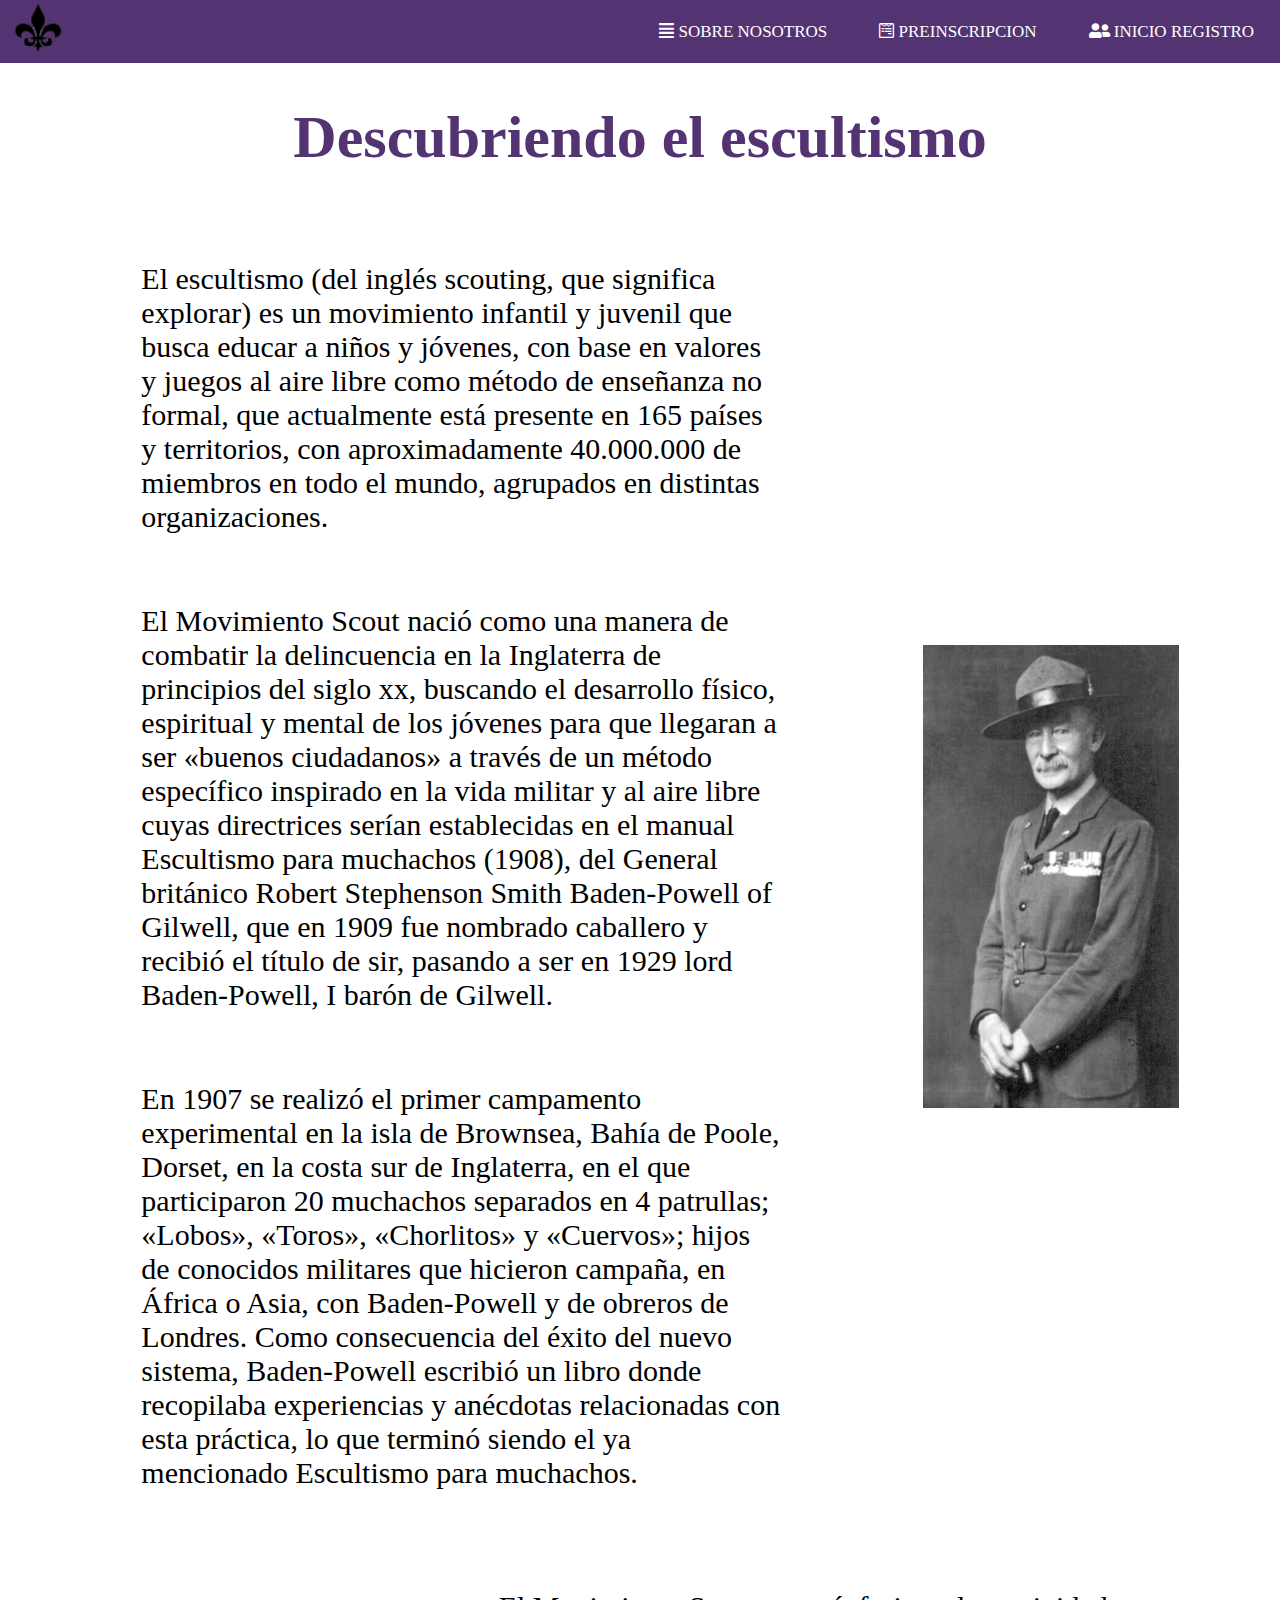
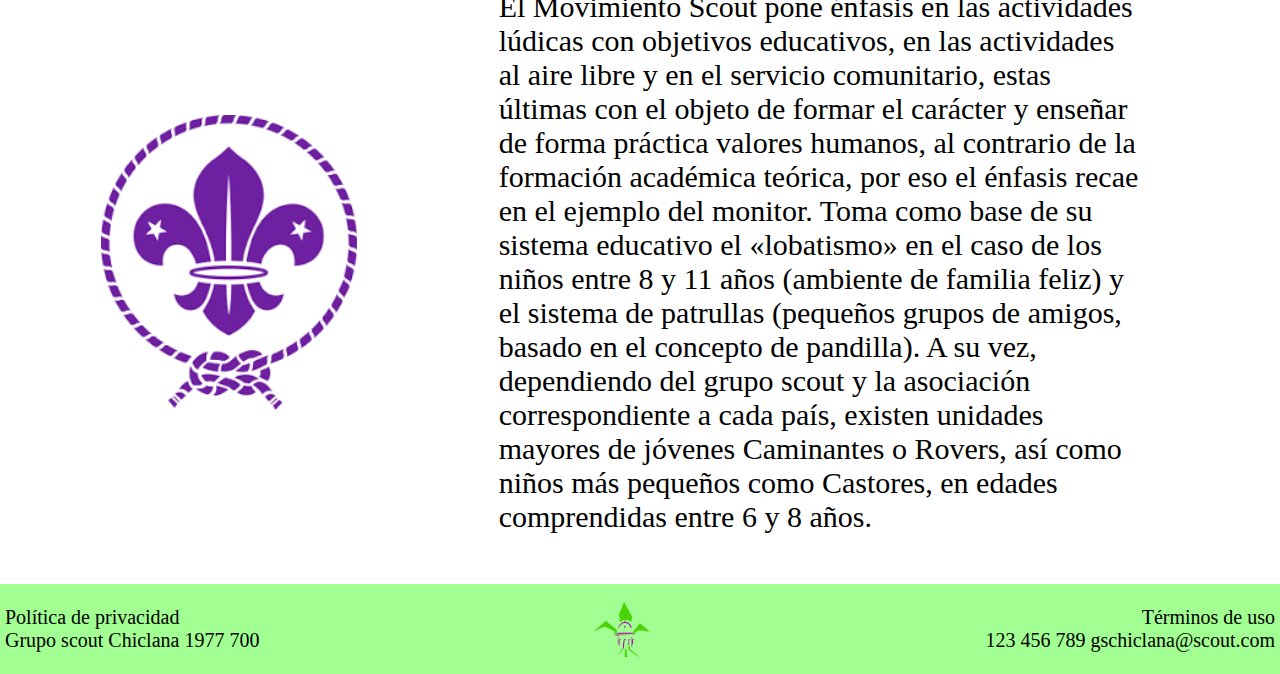
==== about-us.html @ 3678aa61 "sexto commit" ====
<!DOCTYPE html>
<html lang="es">

<head>
    <meta charset="UTF-8">
    <meta name="viewport" content="width=device-width, initial-scale=1.0">
    <link rel="stylesheet" href="css/styles.css">
    <link rel="stylesheet" href="https://cdnjs.cloudflare.com/ajax/libs/font-awesome/5.15.1/css/all.min.css">
    <title>Preinscripción</title>
</head>

<body>
    <header class="cabecera">
        <a href="index.html"><img src="img/logo2.png" alt="logo blanco" class="logo"></a>
        <nav class="navegador">
            <ul class="lista-menu">
                <li><a href="about-us.html" class="enlace-menu"><span class="fas fa-align-justify"></span> SOBRE
                        NOSOTROS</a></li>
                <li><a href="preinscripcion.html" class="enlace-menu"><span class="fab fa-wpforms"></span>
                        PREINSCRIPCION</a></li>
                <li><a href="registro.html" class="enlace-menu"><span class="fas fa-user-friends"></span> INICIO
                        REGISTRO</a></li>
                <li>
                    <ul class="menu-movil">
                        <li><a href="about-us.html" class="enlace-menu-movil"><span
                                    class="fas fa-align-justify"></span></a></li>
                        <li><a href="preinscripcion.html" class="enlace-menu-movil"><span
                                    class="fab fa-wpforms"></span></a></li>
                        <li><a href="registro.html" class="enlace-menu-movil"><span
                                    class="fas fa-user-friends"></span></a></li>
                    </ul>
                </li>
            </ul>
        </nav>
    </header>
    <main class="cuerpo cuerpo-columna">
        <h1 class="titulo">Descubriendo el escultismo</h1>
        <div class="contenedor">
            <div class="seccion-50">
                <div class="contenedor">
                    <p class="texto">El escultismo (del inglés scouting, que significa explorar) es un movimiento
                        infantil y juvenil que busca educar a niños y jóvenes, con base en valores y juegos al aire
                        libre como método de enseñanza no formal, que actualmente está presente en 165 países y
                        territorios, con aproximadamente 40.000.000 de miembros en todo el mundo, agrupados en distintas
                        organizaciones.
                    </p>
                </div>
                <div class="contenedor">
                    <p class="texto">El Movimiento Scout nació como una manera de combatir la delincuencia en la
                        Inglaterra de principios del siglo xx, buscando el desarrollo físico, espiritual y mental de los
                        jóvenes para que llegaran a ser «buenos ciudadanos» a través de un método específico inspirado
                        en la vida militar y al aire libre cuyas directrices serían establecidas en el manual Escultismo
                        para muchachos (1908), del General británico Robert Stephenson Smith Baden-Powell of Gilwell,
                        que en 1909 fue nombrado caballero y recibió el título de sir, pasando a ser en 1929 lord
                        Baden-Powell, I barón de Gilwell.
                    </p>
                </div>
                <div class="contenedor">
                    <p class="texto">En 1907 se realizó el primer campamento experimental en la isla de Brownsea, Bahía
                        de Poole, Dorset, en la costa sur de Inglaterra, en el que participaron 20 muchachos separados
                        en 4 patrullas; «Lobos», «Toros», «Chorlitos» y «Cuervos»; hijos de conocidos militares que
                        hicieron campaña, en África o Asia, con Baden-Powell y de obreros de Londres. Como consecuencia
                        del éxito del nuevo sistema, Baden-Powell escribió un libro donde recopilaba experiencias y
                        anécdotas relacionadas con esta práctica, lo que terminó siendo el ya mencionado Escultismo para
                        muchachos.
                    </p>
                </div>

            </div>
            <img class="imagen-M" src="img/badenpowell.png" alt="Baden Powell">
        </div>
        <div class="contenedor">
            <img class="imagen-M" src="img/flordelis.png" alt="Flor de lis">
            <div class="seccion-50">
                <div class="contenedor">
                    <p class="texto">El Movimiento Scout pone énfasis en las actividades lúdicas con objetivos
                        educativos, en las actividades al aire libre y en el servicio comunitario, estas últimas con el
                        objeto de formar el carácter y enseñar de forma práctica valores humanos, al contrario de la
                        formación académica teórica, por eso el énfasis recae en el ejemplo del monitor. Toma como base
                        de su sistema educativo el «lobatismo» en el caso de los niños entre 8 y 11 años (ambiente de
                        familia feliz) y el sistema de patrullas (pequeños grupos de amigos, basado en el concepto de
                        pandilla). A su vez, dependiendo del grupo scout y la asociación correspondiente a cada país,
                        existen unidades mayores de jóvenes Caminantes o Rovers, así como niños más pequeños como
                        Castores, en edades comprendidas entre 6 y 8 años.
                    </p>
                </div>
            </div>
        </div>

    </main>

    <footer class="pie">
        <div class="parrafo-pie">
            <p class="parrafo-pie">Política de privacidad</p>
            <p class="parrafo-pie">Grupo scout Chiclana 1977 700</p>
        </div>
        <img src="img/logo.png" alt="Logo" class="logo">
        <div class="contenedor-derecha">
            <p class="parrafo-pie">Términos de uso</p>
            <p class="parrafo-pie">123 456 789 gschiclana@scout.com</p>
        </div>
    </footer>
</body>

</html>
---- css/styles.css ----
/* La Metodolgía usada es OOCSS que consiste en crear objetos generales para poder usarlos en varias partes*/

/* Definición de variables y cuerpo*/

:root {
    --color-lila: #543372;
    --color-verde: #A2FF91;
}

body {
    margin: 0;
    padding: 0;
    box-sizing: border-box;
    font-size: 20px;
}

form {
    width: 100%;
    display: flex;
    flex-direction: column;
    justify-content: center;
    align-items: center;
}

/*Definiciones de la cabecera*/

.cabecera {
    background-color: var(--color-lila);
    color: white;
    display: flex;
    justify-content: space-between;
    padding: 0 10px;
    min-height: 50px;
    height: 7vh;
}

.navegador {
    display: flex;
    justify-content: center;
    align-items: center;
}

.lista-menu {
    list-style-type: none;
    display: flex;
    justify-content: flex-end;
    margin: 0px;
}

.enlace-menu {
    text-decoration: none;
    color: unset;
    margin-left: 20px;
    float: left;
    display: block;
    text-align: center;
    padding: 14px 16px;
    text-decoration: none;
    font-size: 17px;
}

/*Menu desplegable*/

.menu-movil{
    display: none;
}

.enlace-menu-movil {
    text-decoration: none;
    color: unset;
    margin-left: 20px;
    float: left;
    display: block;
    text-align: center;
    padding: 14px 16px;
    text-decoration: none;
    font-size: 17px;
}

/*Definiciones del pie de página*/

.pie {
    background-color: var(--color-verde);
    padding: 0 5px;
    height: 10vh;
    box-sizing: border-box;
    display: flex;
    justify-content: space-between;
    align-items: center;
}

.pie-blanco{
    background-color: white;
    justify-content: space-evenly;
}

.contenedor-derecha {
    text-align: right;
}

.parrafo-pie {
    margin: 0;
}

/*Definiciones generales*/

.cuerpo {
    display: flex;
    justify-content: space-evenly;
    align-items: center;
    min-height: 83vh;
}

.cuerpo-columna {
    flex-direction: column;
    justify-content: unset;
}

.seccion-50 {
    width: 50%;
    padding: 0 2em;
}

.imagen-G {
    width: 40vw;
}
.imagen-M {
    width: 20vw;
}

.tabla {
    border-collapse: collapse;
    width: 80%;
    border: 1px solid;
    border-color: var(--color-lila);
}

.logo {
    width: 3.5rem;
}

.titulo {
    font-size: 3em;
    text-align: center;
    color: var(--color-lila);
}

.texto {
    font-size: 1.5em;
    text-align: left;
}

.texto-P {
    font-size: 0.5em;
}

.boton {
    color: var(--color-lila);
    background-color: var(--color-verde);
    width: 100px;
    height: 30px;
    border-radius: 10px;
    border-color: var(--color-verde);
    text-align: center;
}

.boton-Grande {
    width: 200px;
    height: 50px;
    border-radius: 15px;
    font-size: 1em;
}

.input-N {
    width: 100%;
    height: 25px;
    border-color: var(--color-verde);
}

.input-G {
    width: 40%;
    height: 50px;
    border-color: var(--color-verde);
}

textarea{
    width: 500px;
}

.registro {
    display: flex;
    flex-direction: column;
    align-items: center;
    border: 1px solid;
    border-color: var(--color-lila);
    width: 35%;
    padding: 0 10px;
}

.olvidar-contraseña {
    color: blue;
    text-align: center;
}

.contenedor {
    width: 100%;
    margin: 10px 0;
    text-align: center;
    display: flex;
    justify-content: space-evenly;
    align-items: center;
}

.contenedor-formulario {
    width: 30vw;
    flex-direction: column;
    justify-content: space-between;
    align-items: unset;
}

.contenedor-cabecera {
    background-image: url("../img/campamento.png");
    background-size: 100vw;
    color: white;
    justify-content: center;
    margin: 0px;
}

.contenedor-busqueda {
    justify-content: space-around;
}

.captcha {
    border: 1px solid;
    border-color: var(--color-verde);
}

.contenedor-tabla {
    width: 100%;
    min-height: 30vw;
    ;
}

.contenedor-seccion {
    flex-direction: column;
    justify-content: space-evenly;
}

@media screen and (max-width: 768px) {
    .cuerpo {
        flex-direction: column;
    }
    .seccion-50 {
        width: 75vw;
    }
    .registro {
        width: 75vw;
        font-size: 0.8rem;
    }
    html {
        width: 100vw;
    }
    .contenedor{
        flex-direction: column;
    }
    .contenedor-busqueda {
        flex-direction: column;
        display:inline-flex;
    }
    .contenedor-formulario{
        width: 90%;
    }
    .input-N{
        width:  100%;
    }
    .input-G{
        width: 80%;
        margin-bottom: 10px;
        
    }
    textarea{
        width: 250px;
    }
    .parrafo-pie {
        font-size: 0.8rem;
    }
    .enlace-menu {
        font-size: 0.70rem;
        padding: 4px 6px;
    }
    .lista-menu{
        padding: 0px;
    }
    .tabla {
        font-size: 0.8rem;
    }
    .imagen-G{
        width: 80vw;
        margin-top: 5px;
    }
    .imagen-M{
        width: 20vw;
    }
}

@media screen and (max-width: 500px){
    .enlace-menu{
        display: none;
    }
    .menu-movil{
        padding: 0px;
        display: flex;
        justify-content: space-evenly;
        list-style-type: none;
    }
    .titulo{
        font-size: 2em;
    }
    .texto{
        font-size: 1em;
    }
}
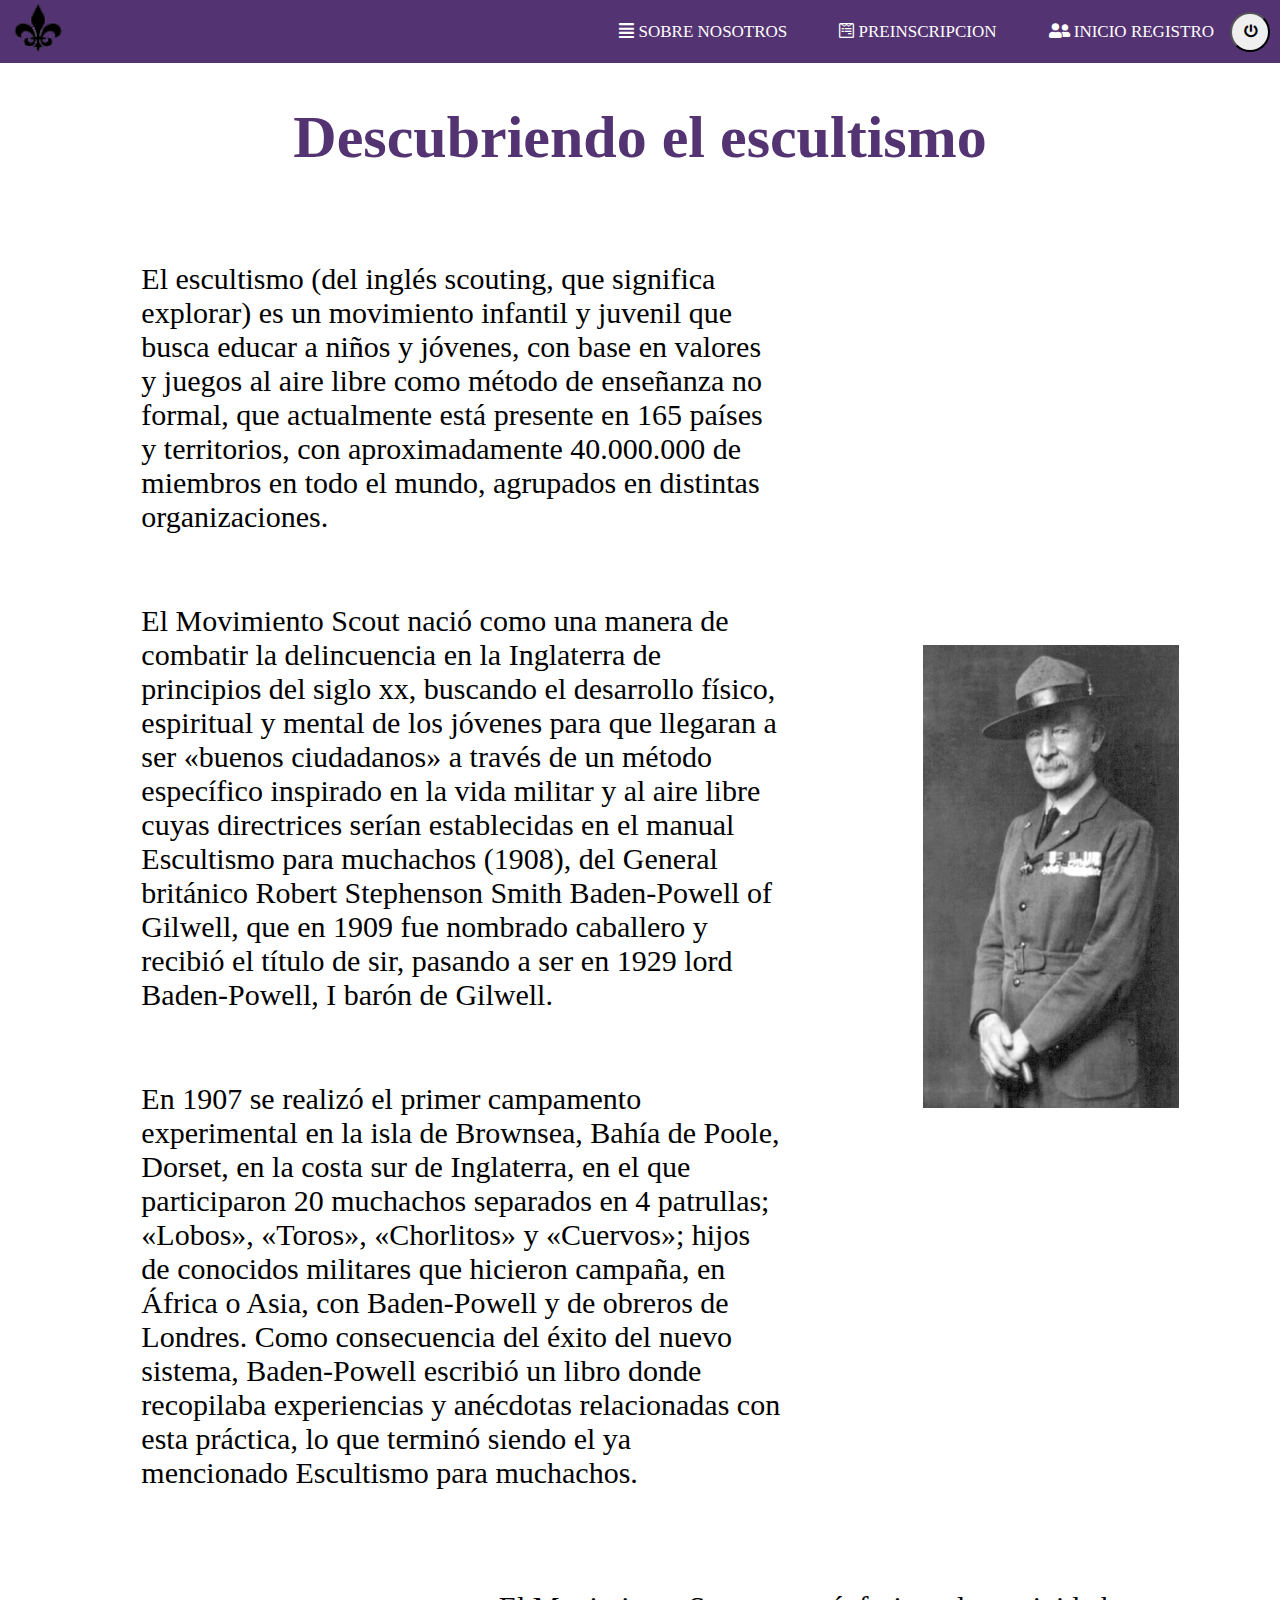
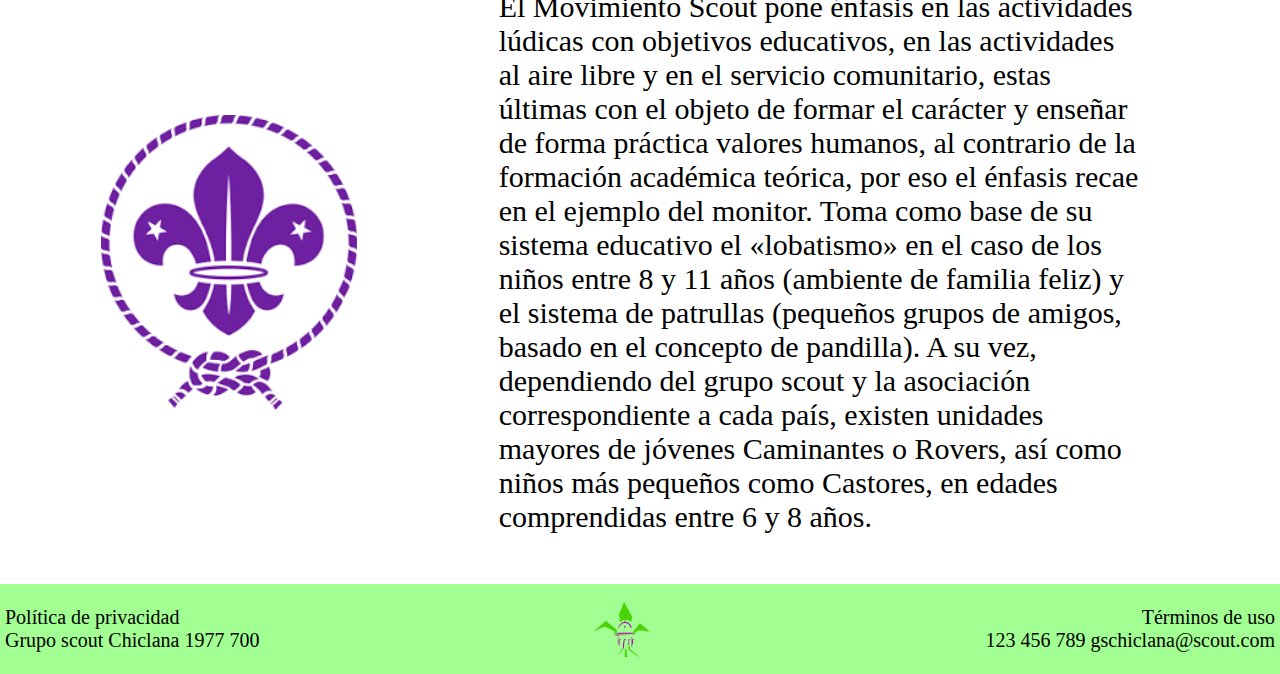
==== commit 5d169ccc: "boton modo oscuro" ====
--- a/about-us.html
+++ b/about-us.html
@@ -31,6 +31,12 @@
                     </ul>
                 </li>
             </ul>
+            <!--
+                Botón con estilos en linea, ya que el ra2 ce.b hay que definir estilos de forma directa. 
+                Si dijiste algo de esto no escuche porque son tantas cosas... y es lo que pone en el criterio de evaluación
+            -->
+            <button style="border-radius: 100%; height: 40px; width: 40px;" id="color" onclick="cambiar_modo()"><i
+                class="fas fa-power-off"></i></button>
         </nav>
     </header>
     <main class="cuerpo cuerpo-columna">
@@ -100,6 +106,7 @@
             <p class="parrafo-pie">123 456 789 gschiclana@scout.com</p>
         </div>
     </footer>
+    <script src="js/alternar-color.js"></script>
 </body>
 
 </html>--- a/css/styles.css
+++ b/css/styles.css
@@ -319,4 +319,7 @@
     .texto{
         font-size: 1em;
     }
+}
+.modo-oscuro{
+    background-color: grey;
 }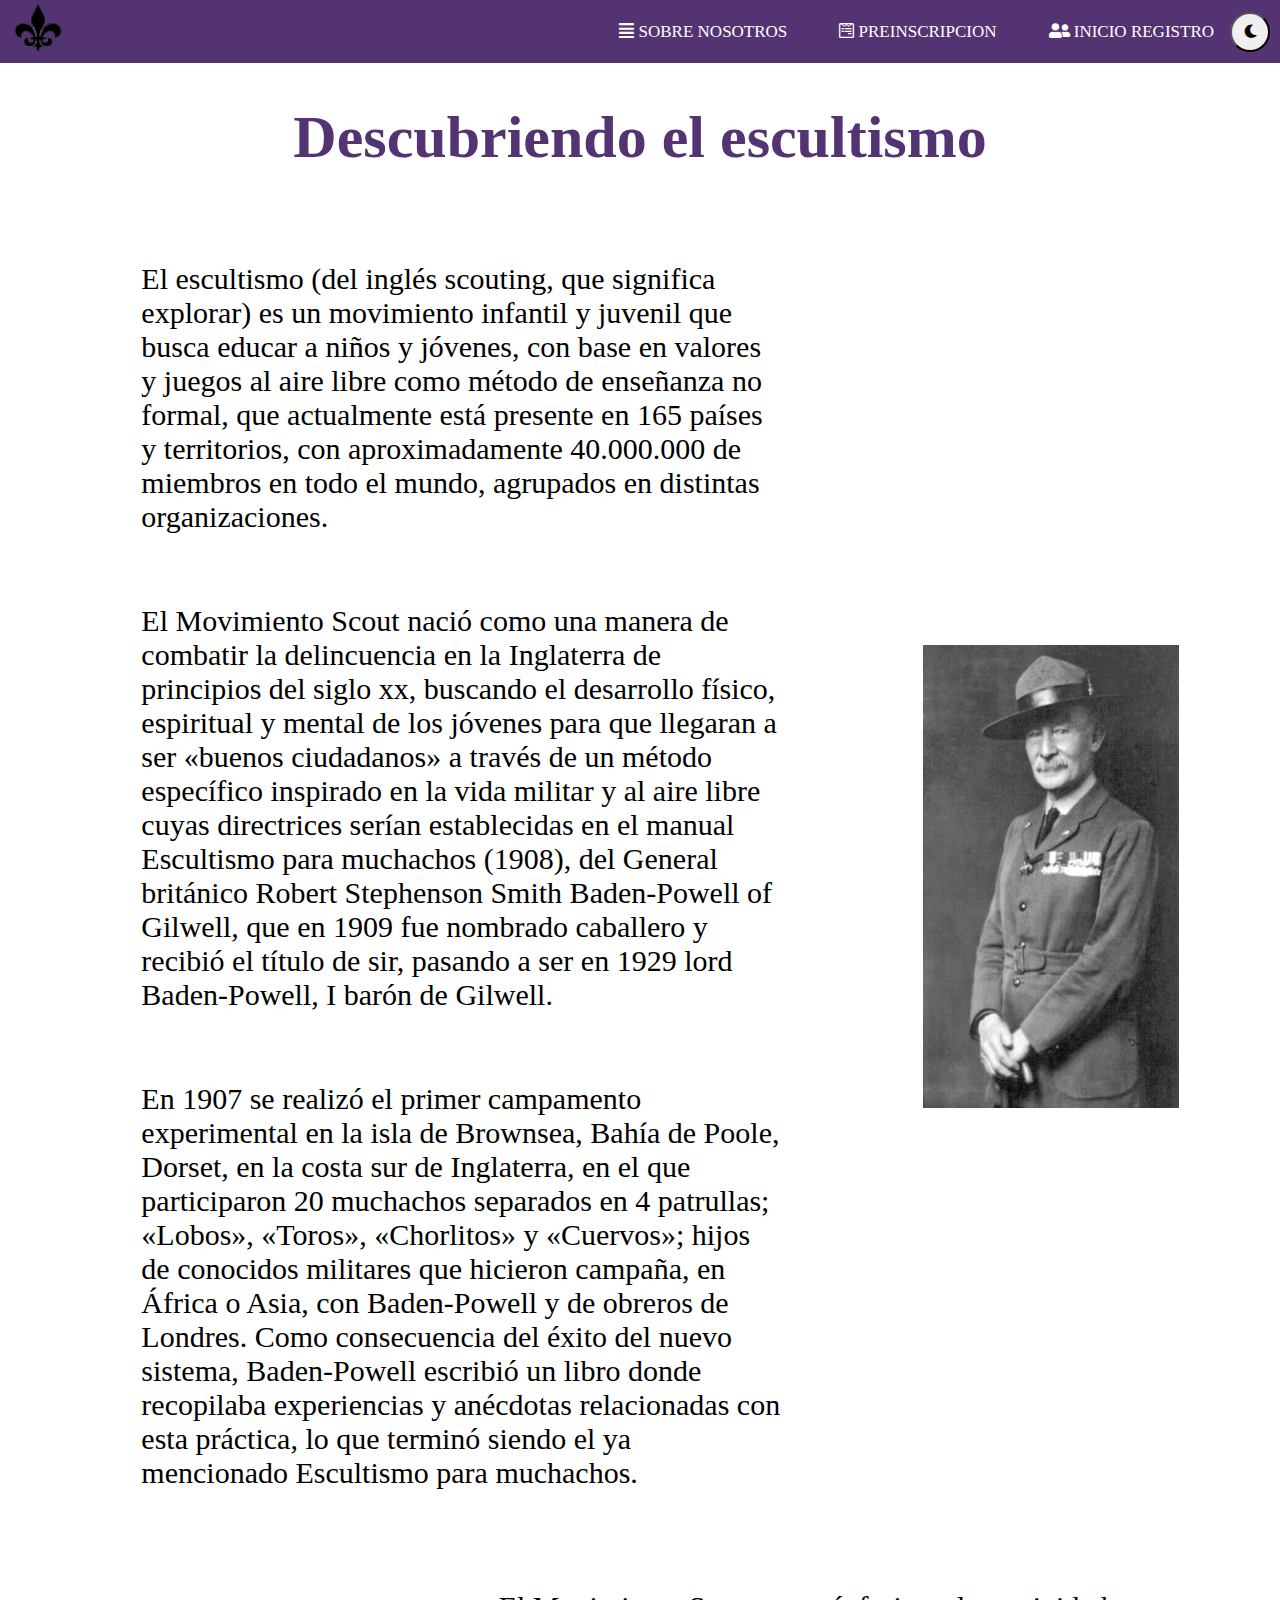
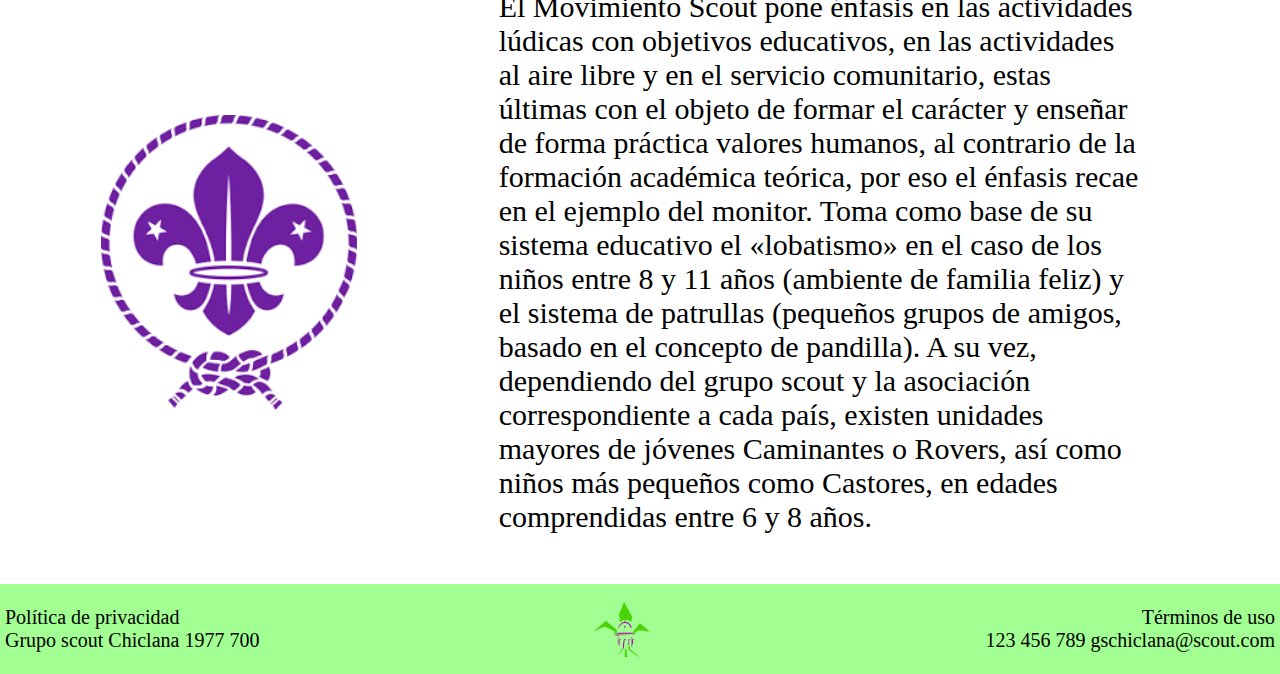
==== commit 4069af2f: "subida slider" ====
--- a/about-us.html
+++ b/about-us.html
@@ -35,8 +35,7 @@
                 Botón con estilos en linea, ya que el ra2 ce.b hay que definir estilos de forma directa. 
                 Si dijiste algo de esto no escuche porque son tantas cosas... y es lo que pone en el criterio de evaluación
             -->
-            <button style="border-radius: 100%; height: 40px; width: 40px;" id="color" onclick="cambiar_modo()"><i
-                class="fas fa-power-off"></i></button>
+            <button style="border-radius: 100%; height: 40px; width: 40px;" id="color" onclick="cambiar_modo()"><i class="fas fa-moon"></i></button>
         </nav>
     </header>
     <main class="cuerpo cuerpo-columna">
--- a/css/styles.css
+++ b/css/styles.css
@@ -120,6 +120,8 @@
     width: 50%;
     padding: 0 2em;
 }
+
+
 
 .imagen-G {
     width: 40vw;
@@ -187,21 +189,19 @@
     width: 500px;
 }
 
-.registro {
-    display: flex;
-    flex-direction: column;
-    align-items: center;
-    border: 1px solid;
-    border-color: var(--color-lila);
-    width: 35%;
-    padding: 0 10px;
-}
+
 
 .olvidar-contraseña {
     color: blue;
     text-align: center;
 }
 
+.captcha {
+    border: 1px solid;
+    border-color: var(--color-verde);
+}
+
+/*Creación de contenedores a partir de uno general*/
 .contenedor {
     width: 100%;
     margin: 10px 0;
@@ -230,11 +230,6 @@
     justify-content: space-around;
 }
 
-.captcha {
-    border: 1px solid;
-    border-color: var(--color-verde);
-}
-
 .contenedor-tabla {
     width: 100%;
     min-height: 30vw;
@@ -246,6 +241,17 @@
     justify-content: space-evenly;
 }
 
+.contenedor-registro {
+    display: flex;
+    flex-direction: column;
+    align-items: center;
+    border: 1px solid;
+    border-color: var(--color-lila);
+    width: 35%;
+    padding: 0 10px;
+}
+
+/*Media Query para adaptar la pagina a responsive*/
 @media screen and (max-width: 768px) {
     .cuerpo {
         flex-direction: column;
@@ -253,7 +259,7 @@
     .seccion-50 {
         width: 75vw;
     }
-    .registro {
+    .contenedor-registro {
         width: 75vw;
         font-size: 0.8rem;
     }
@@ -301,8 +307,11 @@
     .imagen-M{
         width: 20vw;
     }
-}
-
+    .pie-blanco{
+        background-color: black;
+    }
+}
+/*Media Query para cambiar de menu y hacer las letras y titulos mas chicos*/
 @media screen and (max-width: 500px){
     .enlace-menu{
         display: none;
@@ -320,6 +329,8 @@
         font-size: 1em;
     }
 }
+/*
+*/
 .modo-oscuro{
     background-color: grey;
 }